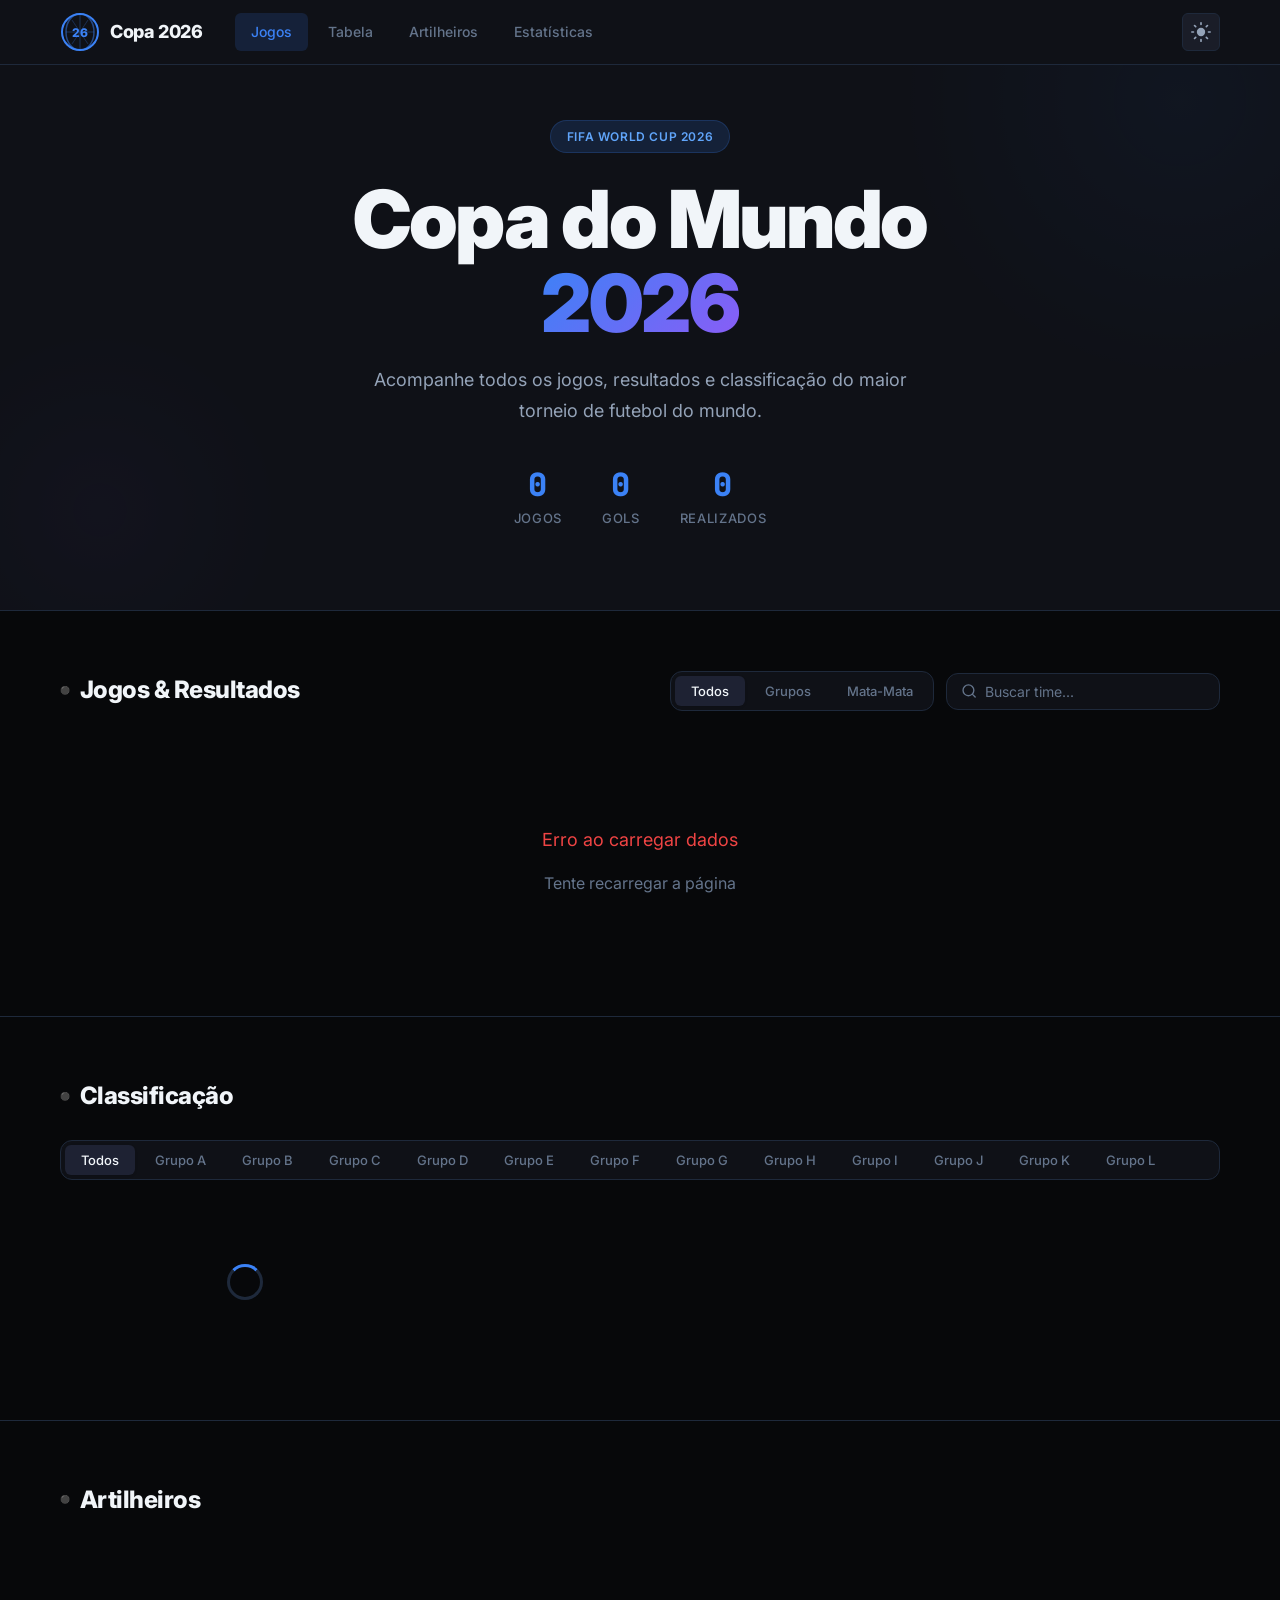
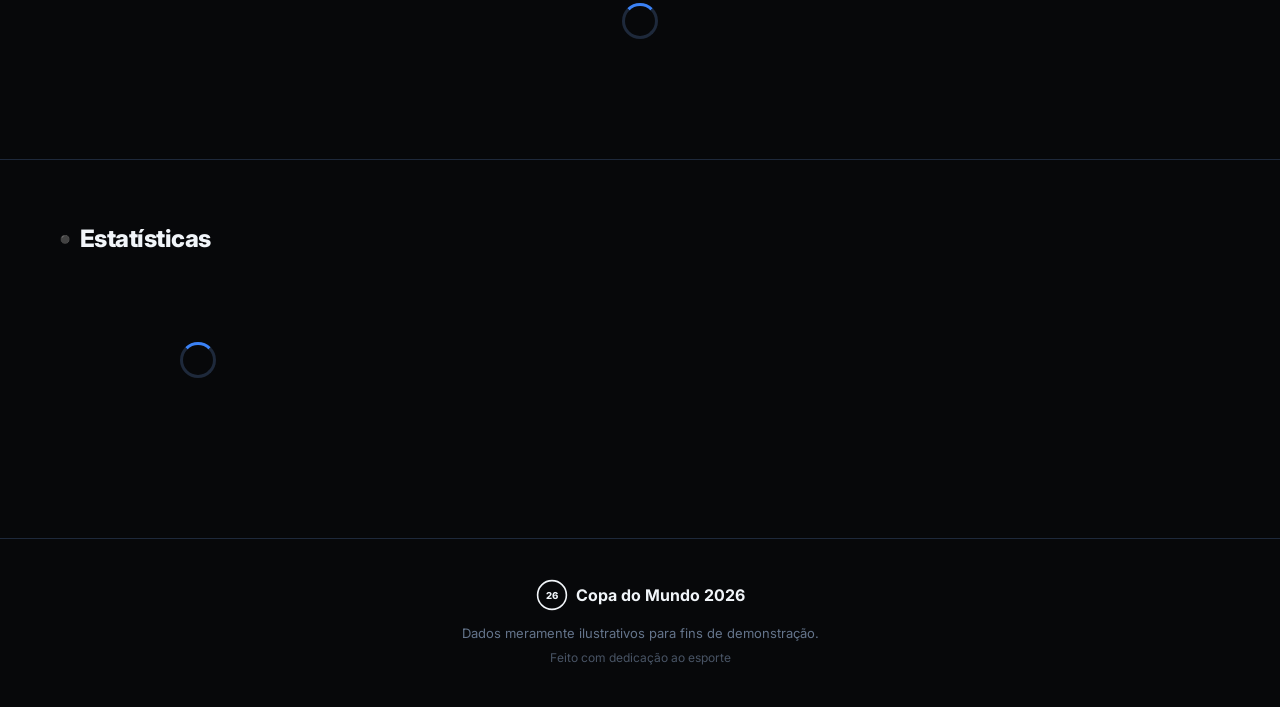
==== index.html @ 6693b068 "initial project" ====
<!DOCTYPE html>
<html lang="pt-BR" data-theme="dark">
<head>
  <meta charset="UTF-8">
  <meta name="viewport" content="width=device-width, initial-scale=1.0">
  <title>Copa do Mundo 2026</title>
  <link rel="preconnect" href="https://fonts.googleapis.com">
  <link rel="preconnect" href="https://fonts.gstatic.com" crossorigin>
  <link href="https://fonts.googleapis.com/css2?family=Inter:wght@400;500;600;700;800;900&family=JetBrains+Mono:wght@500;700&display=swap" rel="stylesheet">
  <link rel="stylesheet" href="style.css">
  <script src="ads.js"></script>
</head>
<body>
  <header class="header">
    <div class="header-bg"></div>
    <nav class="nav container">
      <div class="nav-brand">
        <svg class="nav-logo" viewBox="0 0 40 40" width="40" height="40">
          <circle cx="20" cy="20" r="18" fill="none" stroke="currentColor" stroke-width="2"/>
          <path d="M20 2C12 2 6 10 6 20s6 18 14 18 14-8 14-18S28 2 20 2z" fill="none" stroke="currentColor" stroke-width="1.5" opacity="0.5"/>
          <path d="M20 2v36M6 20h28M12 8c0 0 4 6 8 12M28 8c0 0-4 6-8 12M12 32c0 0 4-6 8-12M28 32c0 0-4-6-8-12" stroke="currentColor" stroke-width="1" opacity="0.3"/>
          <text x="20" y="25" text-anchor="middle" font-size="12" font-weight="800" fill="currentColor">26</text>
        </svg>
        <span class="nav-title">Copa 2026</span>
      </div>
      <div class="nav-links">
        <a href="#jogos" class="nav-link active">Jogos</a>
        <a href="#tabela" class="nav-link">Tabela</a>
        <a href="#artilheiros" class="nav-link">Artilheiros</a>
        <a href="#estatisticas" class="nav-link">Estatísticas</a>
      </div>
      <button class="theme-toggle" aria-label="Alternar tema">
        <svg class="sun-icon" viewBox="0 0 24 24" width="20" height="20">
          <circle cx="12" cy="12" r="5" fill="currentColor"/>
          <path d="M12 1v2M12 21v2M4.22 4.22l1.42 1.42M18.36 18.36l1.42 1.42M1 12h2M21 12h2M4.22 19.78l1.42-1.42M18.36 5.64l1.42-1.42" stroke="currentColor" stroke-width="2" stroke-linecap="round"/>
        </svg>
        <svg class="moon-icon" viewBox="0 0 24 24" width="20" height="20">
          <path d="M21 12.79A9 9 0 1111.21 3 7 7 0 0021 12.79z" fill="currentColor"/>
        </svg>
      </button>
      <button class="nav-mobile" aria-label="Menu">
        <span></span><span></span><span></span>
      </button>
    </nav>
  </header>

  <main>
    <section class="hero">
      <div class="hero-particles"></div>
      <div class="container hero-content">
        <div class="hero-badge">FIFA World Cup 2026</div>
        <h1 class="hero-title">
          <span class="hero-title-line hero-title-line--top">Copa do Mundo</span>
          <span class="hero-title-line hero-title-line--bottom">
            <span class="gradient-text">2026</span>
          </span>
        </h1>
        <p class="hero-subtitle">Acompanhe todos os jogos, resultados e classificação do maior torneio de futebol do mundo.</p>
        <div class="hero-stats">
          <div class="hero-stat">
            <span class="hero-stat-value" id="totalMatches">0</span>
            <span class="hero-stat-label">Jogos</span>
          </div>
          <div class="hero-stat">
            <span class="hero-stat-value" id="totalGoals">0</span>
            <span class="hero-stat-label">Gols</span>
          </div>
          <div class="hero-stat">
            <span class="hero-stat-value" id="playedMatches">0</span>
            <span class="hero-stat-label">Realizados</span>
          </div>
        </div>
      </div>
    </section>

    <div class="container ad-container" id="ad-banner-top"></div>

    <section id="jogos" class="matches-section">
      <div class="container">
        <div class="matches-header">
          <h2 class="section-title">
            <span class="section-title-icon">&#9899;</span>
            Jogos & Resultados
          </h2>
          <div class="matches-controls">
            <div class="filter-group">
              <button class="filter-btn active" data-filter="all">Todos</button>
              <button class="filter-btn" data-filter="grupo">Grupos</button>
              <button class="filter-btn" data-filter="mata-mata">Mata-Mata</button>
            </div>
            <div class="search-box">
              <svg viewBox="0 0 24 24" width="18" height="18">
                <circle cx="11" cy="11" r="8" fill="none" stroke="currentColor" stroke-width="2"/>
                <path d="M21 21l-4.35-4.35" stroke="currentColor" stroke-width="2" stroke-linecap="round"/>
              </svg>
              <input type="text" id="searchInput" placeholder="Buscar time..." aria-label="Buscar time">
            </div>
          </div>
        </div>

        <div id="matchesContainer" class="matches-list">
          <div class="loading-state">
            <div class="loader"></div>
            <p>Carregando jogos...</p>
          </div>
        </div>
      </div>
    </section>

    <div class="container ad-container ad-container--between" id="ad-banner-mid"></div>

    <section id="tabela" class="standings-section">
      <div class="container">
        <h2 class="section-title">
          <span class="section-title-icon">&#9899;</span>
          Classificação
        </h2>
        <div class="standings-controls">
          <div class="filter-group" id="groupFilter">
            <button class="filter-btn active" data-group="all">Todos</button>
          </div>
        </div>
        <div id="standingsContainer" class="standings-grid">
          <div class="loading-state">
            <div class="loader"></div>
          </div>
        </div>
      </div>
    </section>

    <section id="artilheiros" class="scorers-section">
      <div class="container">
        <h2 class="section-title">
          <span class="section-title-icon">&#9899;</span>
          Artilheiros
        </h2>
        <div id="scorersContainer" class="scorers-grid">
          <div class="loading-state">
            <div class="loader"></div>
          </div>
        </div>
      </div>
    </section>

    <section id="estatisticas" class="stats-section">
      <div class="container">
        <h2 class="section-title">
          <span class="section-title-icon">&#9899;</span>
          Estatísticas
        </h2>
        <div class="stats-grid" id="statsGrid">
          <div class="loading-state">
            <div class="loader"></div>
          </div>
        </div>
      </div>
    </section>
  </main>

    <div class="container ad-container ad-container--between" id="ad-banner-bottom"></div>

  <footer class="footer">
    <div class="container footer-content">
      <div class="footer-brand">
        <svg viewBox="0 0 40 40" width="32" height="32">
          <circle cx="20" cy="20" r="18" fill="none" stroke="currentColor" stroke-width="2"/>
          <text x="20" y="25" text-anchor="middle" font-size="12" font-weight="800" fill="currentColor">26</text>
        </svg>
        <span>Copa do Mundo 2026</span>
      </div>
      <p class="footer-text">Dados meramente ilustrativos para fins de demonstração.</p>
      <p class="footer-credit">Feito com dedicação ao esporte</p>
    </div>
  </footer>

  <script src="script.js"></script>
</body>
</html>
---- style.css ----
*,
*::before,
*::after {
  margin: 0;
  padding: 0;
  box-sizing: border-box;
}

:root {
  --font-sans: 'Inter', -apple-system, BlinkMacSystemFont, 'Segoe UI', sans-serif;
  --font-mono: 'JetBrains Mono', monospace;

  --radius-sm: 6px;
  --radius-md: 12px;
  --radius-lg: 20px;
  --radius-xl: 28px;

  --shadow-sm: 0 1px 3px rgba(0, 0, 0, 0.12);
  --shadow-md: 0 4px 16px rgba(0, 0, 0, 0.12);
  --shadow-lg: 0 12px 40px rgba(0, 0, 0, 0.15);
  --shadow-glow: 0 0 30px rgba(59, 130, 246, 0.15);

  --transition-fast: 150ms cubic-bezier(0.4, 0, 0.2, 1);
  --transition-base: 250ms cubic-bezier(0.4, 0, 0.2, 1);
  --transition-slow: 400ms cubic-bezier(0.4, 0, 0.2, 1);

  --container-max: 1200px;
}

[data-theme="dark"] {
  --bg-primary: #07080a;
  --bg-secondary: #0f1117;
  --bg-tertiary: #1a1d28;
  --bg-card: #141722;
  --bg-card-hover: #1c1f2e;
  --bg-elevated: #1e2233;

  --text-primary: #f1f5f9;
  --text-secondary: #94a3b8;
  --text-tertiary: #64748b;
  --text-inverse: #0f172a;

  --border-color: #1e293b;
  --border-light: #1a1f2e;

  --accent-primary: #3b82f6;
  --accent-secondary: #60a5fa;
  --accent-glow: rgba(59, 130, 246, 0.15);
  --accent-gradient: linear-gradient(135deg, #3b82f6, #8b5cf6);

  --green: #22c55e;
  --green-bg: rgba(34, 197, 94, 0.1);
  --yellow: #eab308;
  --yellow-bg: rgba(234, 179, 8, 0.1);
  --red: #ef4444;
  --red-bg: rgba(239, 68, 68, 0.1);
  --blue: #3b82f6;
  --blue-bg: rgba(59, 130, 246, 0.1);
  --orange: #f97316;
  --orange-bg: rgba(249, 115, 22, 0.1);
  --purple: #8b5cf6;
  --purple-bg: rgba(139, 92, 246, 0.1);
}

[data-theme="light"] {
  --bg-primary: #f8fafc;
  --bg-secondary: #f1f5f9;
  --bg-tertiary: #e2e8f0;
  --bg-card: #ffffff;
  --bg-card-hover: #f8fafc;
  --bg-elevated: #ffffff;

  --text-primary: #0f172a;
  --text-secondary: #475569;
  --text-tertiary: #94a3b8;
  --text-inverse: #f8fafc;

  --border-color: #e2e8f0;
  --border-light: #eef2f6;

  --accent-primary: #2563eb;
  --accent-secondary: #3b82f6;
  --accent-glow: rgba(37, 99, 235, 0.1);
  --accent-gradient: linear-gradient(135deg, #2563eb, #7c3aed);

  --green: #16a34a;
  --green-bg: rgba(22, 163, 74, 0.08);
  --yellow: #ca8a04;
  --yellow-bg: rgba(202, 138, 4, 0.08);
  --red: #dc2626;
  --red-bg: rgba(220, 38, 38, 0.08);
  --blue: #2563eb;
  --blue-bg: rgba(37, 99, 235, 0.08);
  --orange: #ea580c;
  --orange-bg: rgba(234, 88, 12, 0.08);
  --purple: #7c3aed;
  --purple-bg: rgba(124, 58, 237, 0.08);
}

html {
  scroll-behavior: smooth;
  scroll-padding-top: 80px;
}

body {
  font-family: var(--font-sans);
  background: var(--bg-primary);
  color: var(--text-primary);
  line-height: 1.6;
  -webkit-font-smoothing: antialiased;
  -moz-osx-font-smoothing: grayscale;
  transition: background var(--transition-base), color var(--transition-base);
}

.container {
  max-width: var(--container-max);
  margin: 0 auto;
  padding: 0 20px;
}

.section-title {
  font-size: 1.5rem;
  font-weight: 800;
  letter-spacing: -0.02em;
  display: flex;
  align-items: center;
  gap: 10px;
  margin-bottom: 24px;
}

.section-title-icon {
  font-size: 0.5rem;
  color: var(--accent-primary);
}

.loading-state {
  display: flex;
  flex-direction: column;
  align-items: center;
  justify-content: center;
  padding: 60px 20px;
  gap: 16px;
  color: var(--text-tertiary);
}

.loader {
  width: 36px;
  height: 36px;
  border: 3px solid var(--border-color);
  border-top-color: var(--accent-primary);
  border-radius: 50%;
  animation: spin 0.8s linear infinite;
}

@keyframes spin {
  to { transform: rotate(360deg); }
}

.header {
  position: fixed;
  top: 0;
  left: 0;
  right: 0;
  z-index: 100;
  background: var(--bg-secondary);
  border-bottom: 1px solid var(--border-color);
  backdrop-filter: blur(20px);
  -webkit-backdrop-filter: blur(20px);
}

.nav {
  display: flex;
  align-items: center;
  height: 64px;
  gap: 32px;
}

.nav-brand {
  display: flex;
  align-items: center;
  gap: 10px;
  font-weight: 800;
  font-size: 1.125rem;
  letter-spacing: -0.02em;
  flex-shrink: 0;
}

.nav-logo {
  color: var(--accent-primary);
}

.nav-links {
  display: flex;
  gap: 4px;
  flex: 1;
}

.nav-link {
  color: var(--text-tertiary);
  text-decoration: none;
  font-size: 0.875rem;
  font-weight: 500;
  padding: 8px 16px;
  border-radius: var(--radius-sm);
  transition: all var(--transition-fast);
}

.nav-link:hover {
  color: var(--text-primary);
  background: var(--bg-tertiary);
}

.nav-link.active {
  color: var(--accent-primary);
  background: var(--accent-glow);
}

.theme-toggle {
  background: var(--bg-tertiary);
  border: 1px solid var(--border-color);
  color: var(--text-secondary);
  width: 38px;
  height: 38px;
  border-radius: var(--radius-sm);
  display: flex;
  align-items: center;
  justify-content: center;
  cursor: pointer;
  transition: all var(--transition-fast);
  flex-shrink: 0;
}

.theme-toggle:hover {
  color: var(--text-primary);
  border-color: var(--text-tertiary);
}

[data-theme="dark"] .sun-icon { display: block; }
[data-theme="dark"] .moon-icon { display: none; }
[data-theme="light"] .sun-icon { display: none; }
[data-theme="light"] .moon-icon { display: block; }

.nav-mobile {
  display: none;
  flex-direction: column;
  gap: 5px;
  background: none;
  border: none;
  cursor: pointer;
  padding: 4px;
}

.nav-mobile span {
  display: block;
  width: 22px;
  height: 2px;
  background: var(--text-primary);
  border-radius: 2px;
  transition: all var(--transition-fast);
}

.hero {
  padding: 120px 0 80px;
  position: relative;
  overflow: hidden;
  background: var(--bg-secondary);
  border-bottom: 1px solid var(--border-color);
}

.hero-content {
  position: relative;
  z-index: 1;
  text-align: center;
}

.hero-badge {
  display: inline-flex;
  padding: 6px 16px;
  border-radius: 100px;
  font-size: 0.75rem;
  font-weight: 600;
  letter-spacing: 0.05em;
  text-transform: uppercase;
  color: var(--accent-secondary);
  background: var(--accent-glow);
  border: 1px solid rgba(59, 130, 246, 0.2);
  margin-bottom: 24px;
}

.hero-title {
  font-size: clamp(2.5rem, 8vw, 5rem);
  font-weight: 900;
  line-height: 1.05;
  letter-spacing: -0.03em;
  margin-bottom: 20px;
}

.hero-title-line {
  display: block;
}

.gradient-text {
  background: var(--accent-gradient);
  -webkit-background-clip: text;
  background-clip: text;
  color: transparent;
  display: inline-block;
}

.hero-subtitle {
  max-width: 560px;
  margin: 0 auto 40px;
  color: var(--text-secondary);
  font-size: 1.125rem;
  line-height: 1.7;
}

.hero-stats {
  display: flex;
  justify-content: center;
  gap: 40px;
  flex-wrap: wrap;
}

.hero-stat {
  text-align: center;
}

.hero-stat-value {
  display: block;
  font-size: 2rem;
  font-weight: 800;
  font-family: var(--font-mono);
  color: var(--accent-primary);
  line-height: 1.2;
}

.hero-stat-label {
  font-size: 0.8125rem;
  color: var(--text-tertiary);
  text-transform: uppercase;
  letter-spacing: 0.05em;
  font-weight: 500;
}

.hero-particles {
  position: absolute;
  inset: 0;
  overflow: hidden;
  opacity: 0.3;
}

.hero-particles::before {
  content: '';
  position: absolute;
  width: 600px;
  height: 600px;
  border-radius: 50%;
  background: radial-gradient(circle, var(--accent-glow) 0%, transparent 70%);
  top: -200px;
  right: -200px;
  animation: float-particle 20s ease-in-out infinite;
}

.hero-particles::after {
  content: '';
  position: absolute;
  width: 400px;
  height: 400px;
  border-radius: 50%;
  background: radial-gradient(circle, rgba(139, 92, 246, 0.1) 0%, transparent 70%);
  bottom: -100px;
  left: -100px;
  animation: float-particle 25s ease-in-out infinite reverse;
}

@keyframes float-particle {
  0%, 100% { transform: translate(0, 0) scale(1); }
  33% { transform: translate(30px, -30px) scale(1.05); }
  66% { transform: translate(-20px, 20px) scale(0.95); }
}

.matches-section {
  padding: 60px 0;
}

.matches-header {
  display: flex;
  flex-wrap: wrap;
  align-items: flex-start;
  justify-content: space-between;
  gap: 16px;
  margin-bottom: 32px;
}

.matches-controls {
  display: flex;
  gap: 12px;
  flex-wrap: wrap;
  align-items: center;
}

.filter-group {
  display: flex;
  gap: 4px;
  background: var(--bg-secondary);
  padding: 4px;
  border-radius: var(--radius-md);
  border: 1px solid var(--border-color);
  flex-wrap: wrap;
}

.filter-btn {
  padding: 7px 16px;
  border: none;
  border-radius: var(--radius-sm);
  background: transparent;
  color: var(--text-tertiary);
  font-size: 0.8125rem;
  font-weight: 500;
  cursor: pointer;
  transition: all var(--transition-fast);
  font-family: var(--font-sans);
  white-space: nowrap;
}

.filter-btn:hover {
  color: var(--text-secondary);
}

.filter-btn.active {
  background: var(--bg-elevated);
  color: var(--text-primary);
  box-shadow: var(--shadow-sm);
}

.search-box {
  display: flex;
  align-items: center;
  gap: 8px;
  background: var(--bg-secondary);
  border: 1px solid var(--border-color);
  border-radius: var(--radius-md);
  padding: 0 14px;
  color: var(--text-tertiary);
  min-width: 200px;
  transition: border-color var(--transition-fast);
}

.search-box:focus-within {
  border-color: var(--accent-primary);
}

.search-box input {
  background: none;
  border: none;
  padding: 9px 0;
  font-size: 0.875rem;
  color: var(--text-primary);
  font-family: var(--font-sans);
  width: 100%;
  outline: none;
}

.search-box input::placeholder {
  color: var(--text-tertiary);
}

.matches-list {
  display: flex;
  flex-direction: column;
  gap: 12px;
}

.match-day-group {
  margin-bottom: 8px;
}

.match-day-header {
  display: flex;
  align-items: center;
  gap: 12px;
  padding: 16px 0 12px;
  cursor: pointer;
  user-select: none;
}

.match-day-date {
  font-size: 1rem;
  font-weight: 700;
  color: var(--text-primary);
  letter-spacing: -0.01em;
}

.match-day-weekday {
  font-size: 0.8125rem;
  color: var(--text-tertiary);
  font-weight: 500;
}

.match-day-count {
  margin-left: auto;
  font-size: 0.75rem;
  color: var(--text-tertiary);
  background: var(--bg-tertiary);
  padding: 3px 10px;
  border-radius: 100px;
  font-weight: 500;
}

.match-cards {
  display: flex;
  flex-direction: column;
  gap: 8px;
}

.match-card {
  display: grid;
  grid-template-columns: 1fr auto 1fr;
  align-items: center;
  gap: 12px;
  padding: 16px 20px;
  background: var(--bg-card);
  border: 1px solid var(--border-color);
  border-radius: var(--radius-md);
  transition: all var(--transition-base);
  cursor: pointer;
  animation: fadeSlideUp 0.4s ease both;
}

.match-card:hover {
  background: var(--bg-card-hover);
  border-color: var(--border-light);
  transform: translateY(-1px);
  box-shadow: var(--shadow-md);
}

.match-card--live {
  border-color: var(--green);
  box-shadow: 0 0 0 1px var(--green), var(--shadow-glow);
}

.match-card--past {
  opacity: 0.85;
}

.match-card--past:hover {
  opacity: 1;
}

@keyframes fadeSlideUp {
  from {
    opacity: 0;
    transform: translateY(12px);
  }
  to {
    opacity: 1;
    transform: translateY(0);
  }
}

.match-team {
  display: flex;
  align-items: center;
  gap: 12px;
}

.match-team--home {
  justify-content: flex-end;
  text-align: right;
}

.match-team--away {
  justify-content: flex-start;
  text-align: left;
}

.match-team-flag {
  width: 32px;
  height: 24px;
  border-radius: 4px;
  object-fit: cover;
  flex-shrink: 0;
}

.match-team-name {
  font-size: 0.9375rem;
  font-weight: 600;
  color: var(--text-primary);
  line-height: 1.3;
}

.match-center {
  text-align: center;
  min-width: 80px;
}

.match-score {
  font-family: var(--font-mono);
  font-size: 1.5rem;
  font-weight: 700;
  line-height: 1.2;
  color: var(--text-primary);
  letter-spacing: 0.02em;
}

.match-score--live {
  color: var(--green);
}

.match-score--tbd {
  color: var(--text-tertiary);
  font-size: 0.875rem;
  font-weight: 500;
}

.match-time {
  font-size: 0.75rem;
  color: var(--text-tertiary);
  margin-top: 4px;
}

.match-time--live {
  color: var(--green);
  font-weight: 600;
  display: flex;
  align-items: center;
  justify-content: center;
  gap: 4px;
}

.match-time--live::before {
  content: '';
  width: 6px;
  height: 6px;
  border-radius: 50%;
  background: var(--green);
  animation: pulse-dot 1.5s ease-in-out infinite;
}

@keyframes pulse-dot {
  0%, 100% { opacity: 1; transform: scale(1); }
  50% { opacity: 0.5; transform: scale(1.3); }
}

.match-phase {
  font-size: 0.625rem;
  font-weight: 600;
  text-transform: uppercase;
  letter-spacing: 0.08em;
  color: var(--accent-primary);
  background: var(--accent-glow);
  padding: 2px 8px;
  border-radius: 100px;
  display: inline-block;
  margin-bottom: 4px;
}

.match-venue {
  font-size: 0.7rem;
  color: var(--text-tertiary);
  margin-top: 2px;
  max-width: 160px;
  margin-left: auto;
  margin-right: auto;
  overflow: hidden;
  text-overflow: ellipsis;
  white-space: nowrap;
}

.match-watch-btn {
  font-size: 0.65rem;
  font-weight: 600;
  color: var(--accent-primary);
  background: var(--accent-glow);
  padding: 2px 10px;
  border-radius: 100px;
  display: inline-block;
  margin-top: 4px;
  letter-spacing: 0.03em;
}

.match-card:hover .match-watch-btn {
  background: var(--accent-primary);
  color: #fff;
}

.standings-section,
.scorers-section,
.stats-section {
  padding: 60px 0;
  border-top: 1px solid var(--border-color);
}

.standings-controls {
  margin-bottom: 24px;
}

.scorers-grid {
  display: flex;
  justify-content: center;
}

.scorers-podium {
  display: flex;
  gap: 20px;
  align-items: flex-end;
  justify-content: center;
  flex-wrap: wrap;
  width: 100%;
}

.scorer-card {
  background: var(--bg-card);
  border: 1px solid var(--border-color);
  border-radius: var(--radius-lg);
  padding: 28px 24px 24px;
  text-align: center;
  min-width: 200px;
  flex: 1;
  max-width: 260px;
  position: relative;
  transition: all var(--transition-base);
}

.scorer-card:hover {
  border-color: var(--border-light);
  box-shadow: var(--shadow-md);
  transform: translateY(-2px);
}

.scorer-card--gold {
  background: linear-gradient(180deg, rgba(234, 179, 8, 0.08), var(--bg-card));
  border-color: rgba(234, 179, 8, 0.3);
  transform: scale(1.05);
  min-width: 220px;
}

.scorer-card--gold:hover {
  border-color: rgba(234, 179, 8, 0.5);
  box-shadow: 0 0 30px rgba(234, 179, 8, 0.1);
  transform: scale(1.05) translateY(-2px);
}

.scorer-medal {
  font-size: 2rem;
  margin-bottom: 4px;
}

.scorer-position {
  font-size: 0.75rem;
  font-weight: 700;
  color: var(--text-tertiary);
  text-transform: uppercase;
  letter-spacing: 0.08em;
  margin-bottom: 12px;
}

.scorer-name {
  font-size: 1.125rem;
  font-weight: 700;
  color: var(--text-primary);
  margin-bottom: 6px;
  line-height: 1.3;
}

.scorer-team {
  display: flex;
  align-items: center;
  justify-content: center;
  gap: 6px;
  font-size: 0.8125rem;
  color: var(--text-secondary);
  margin-bottom: 16px;
}

.scorer-team .team-flag {
  font-size: 1rem;
}

.scorer-goals {
  display: flex;
  align-items: baseline;
  justify-content: center;
  gap: 4px;
}

.scorer-goals-count {
  font-family: var(--font-mono);
  font-size: 2.5rem;
  font-weight: 800;
  color: var(--accent-primary);
  line-height: 1;
}

.scorer-card--gold .scorer-goals-count {
  background: var(--accent-gradient);
  -webkit-background-clip: text;
  background-clip: text;
  color: transparent;
}

.scorer-goals-label {
  font-size: 0.8125rem;
  color: var(--text-tertiary);
  font-weight: 500;
}

.standings-grid {
  display: grid;
  gap: 24px;
  grid-template-columns: repeat(auto-fill, minmax(320px, 1fr));
}

.standings-card {
  background: var(--bg-card);
  border: 1px solid var(--border-color);
  border-radius: var(--radius-lg);
  overflow: hidden;
  transition: all var(--transition-base);
}

.standings-card:hover {
  border-color: var(--border-light);
  box-shadow: var(--shadow-md);
}

.standings-card-header {
  padding: 16px 20px;
  background: var(--bg-secondary);
  border-bottom: 1px solid var(--border-color);
  font-weight: 700;
  font-size: 0.9375rem;
  letter-spacing: -0.01em;
  display: flex;
  align-items: center;
  gap: 8px;
}

.standings-table {
  width: 100%;
  border-collapse: collapse;
  font-size: 0.8125rem;
}

.standings-table th {
  padding: 10px 12px;
  text-align: left;
  font-weight: 600;
  color: var(--text-tertiary);
  font-size: 0.6875rem;
  text-transform: uppercase;
  letter-spacing: 0.06em;
  border-bottom: 1px solid var(--border-color);
  background: var(--bg-tertiary);
}

.standings-table th:not(:first-child) {
  text-align: center;
}

.standings-table th:last-child {
  text-align: center;
}

.standings-table td {
  padding: 10px 12px;
  border-bottom: 1px solid var(--border-light);
  vertical-align: middle;
}

.standings-table tr:last-child td {
  border-bottom: none;
}

.standings-table td:not(:first-child) {
  text-align: center;
}

.standings-table td:last-child {
  text-align: center;
}

.standings-table .team-cell {
  display: flex;
  align-items: center;
  gap: 10px;
  font-weight: 600;
}

.standings-table .team-flag {
  width: 20px;
  height: 15px;
  border-radius: 2px;
  object-fit: cover;
}

.standings-pos {
  width: 24px;
  height: 24px;
  display: flex;
  align-items: center;
  justify-content: center;
  border-radius: var(--radius-sm);
  font-size: 0.75rem;
  font-weight: 700;
  flex-shrink: 0;
}

.standings-pos--1 {
  background: var(--green-bg);
  color: var(--green);
}

.standings-pos--2 {
  background: var(--blue-bg);
  color: var(--blue);
}

.standings-pos--3 {
  background: var(--orange-bg);
  color: var(--orange);
}

.standings-pos--4 {
  background: var(--red-bg);
  color: var(--red);
}

.standings-points {
  font-weight: 700;
  font-family: var(--font-mono);
  color: var(--accent-primary);
}

.stats-grid {
  display: grid;
  gap: 20px;
  grid-template-columns: repeat(auto-fill, minmax(260px, 1fr));
}

.stat-card {
  background: var(--bg-card);
  border: 1px solid var(--border-color);
  border-radius: var(--radius-lg);
  padding: 24px;
  transition: all var(--transition-base);
}

.stat-card:hover {
  border-color: var(--border-light);
  box-shadow: var(--shadow-md);
  transform: translateY(-2px);
}

.stat-card-icon {
  font-size: 1.5rem;
  margin-bottom: 12px;
  display: block;
}

.stat-card-title {
  font-size: 0.8125rem;
  color: var(--text-tertiary);
  font-weight: 500;
  margin-bottom: 8px;
  text-transform: uppercase;
  letter-spacing: 0.05em;
}

.stat-card-value {
  font-size: 1.75rem;
  font-weight: 800;
  font-family: var(--font-mono);
  color: var(--text-primary);
  margin-bottom: 4px;
}

.stat-card-desc {
  font-size: 0.8125rem;
  color: var(--text-secondary);
}

.stat-card-list {
  list-style: none;
  margin-top: 12px;
}

.stat-card-list li {
  display: flex;
  align-items: center;
  justify-content: space-between;
  padding: 6px 0;
  font-size: 0.875rem;
  border-bottom: 1px solid var(--border-light);
}

.stat-card-list li:last-child {
  border-bottom: none;
}

.stat-card-list .team-info {
  display: flex;
  align-items: center;
  gap: 8px;
}

.stat-card-list .team-flag {
  width: 18px;
  height: 13px;
  border-radius: 2px;
  object-fit: cover;
}

.stat-card-list .stat-num {
  font-weight: 700;
  font-family: var(--font-mono);
  color: var(--accent-primary);
}

.footer {
  border-top: 1px solid var(--border-color);
  padding: 40px 0;
  margin-top: 40px;
}

.footer-content {
  text-align: center;
}

.footer-brand {
  display: flex;
  align-items: center;
  justify-content: center;
  gap: 8px;
  font-weight: 700;
  font-size: 1rem;
  margin-bottom: 12px;
  color: var(--text-primary);
}

.footer-text {
  color: var(--text-tertiary);
  font-size: 0.8125rem;
  margin-bottom: 4px;
}

.footer-credit {
  color: var(--text-tertiary);
  font-size: 0.75rem;
  opacity: 0.7;
}

@media (max-width: 768px) {
  .nav-links {
    display: none;
    position: absolute;
    top: 64px;
    left: 0;
    right: 0;
    background: var(--bg-secondary);
    border-bottom: 1px solid var(--border-color);
    flex-direction: column;
    padding: 8px 20px 16px;
    gap: 2px;
  }

  .nav-links.open {
    display: flex;
  }

  .nav-mobile {
    display: flex;
  }

  .hero {
    padding: 100px 0 60px;
  }

  .hero-stats {
    gap: 24px;
  }

  .hero-stat-value {
    font-size: 1.5rem;
  }

  .matches-controls {
    width: 100%;
  }

  .search-box {
    min-width: 100%;
  }

  .match-card {
    grid-template-columns: 1fr auto 1fr;
    gap: 8px;
    padding: 12px 14px;
  }

  .match-team-flag {
    width: 24px;
    height: 18px;
  }

  .match-team-name {
    font-size: 0.8125rem;
  }

  .match-score {
    font-size: 1.25rem;
  }

  .match-center {
    min-width: 60px;
  }

  .standings-grid {
    grid-template-columns: 1fr;
  }

  .stats-grid {
    grid-template-columns: 1fr;
  }

  .filter-group {
    width: 100%;
  }

  .filter-btn {
    flex: 1;
    text-align: center;
  }
}

@media (min-width: 769px) and (max-width: 1024px) {
  .standings-grid {
    grid-template-columns: repeat(2, 1fr);
  }

  .stats-grid {
    grid-template-columns: repeat(2, 1fr);
  }
}

.ad-container {
  width: 100%;
  display: none;
  justify-content: center;
  align-items: center;
  overflow: hidden;
}

.ad-container--visible {
  display: flex;
  min-height: 90px;
  margin: 24px 0;
}

.ad-container--between.ad-container--visible {
  margin: 40px 0;
  padding: 16px 0;
  border-top: 1px solid var(--border-light);
  border-bottom: 1px solid var(--border-light);
}

@media (max-width: 768px) {
  .ad-container--visible {
    min-height: 60px;
    margin: 16px 0;
  }
  .ad-container--between.ad-container--visible {
    margin: 24px 0;
  }
}
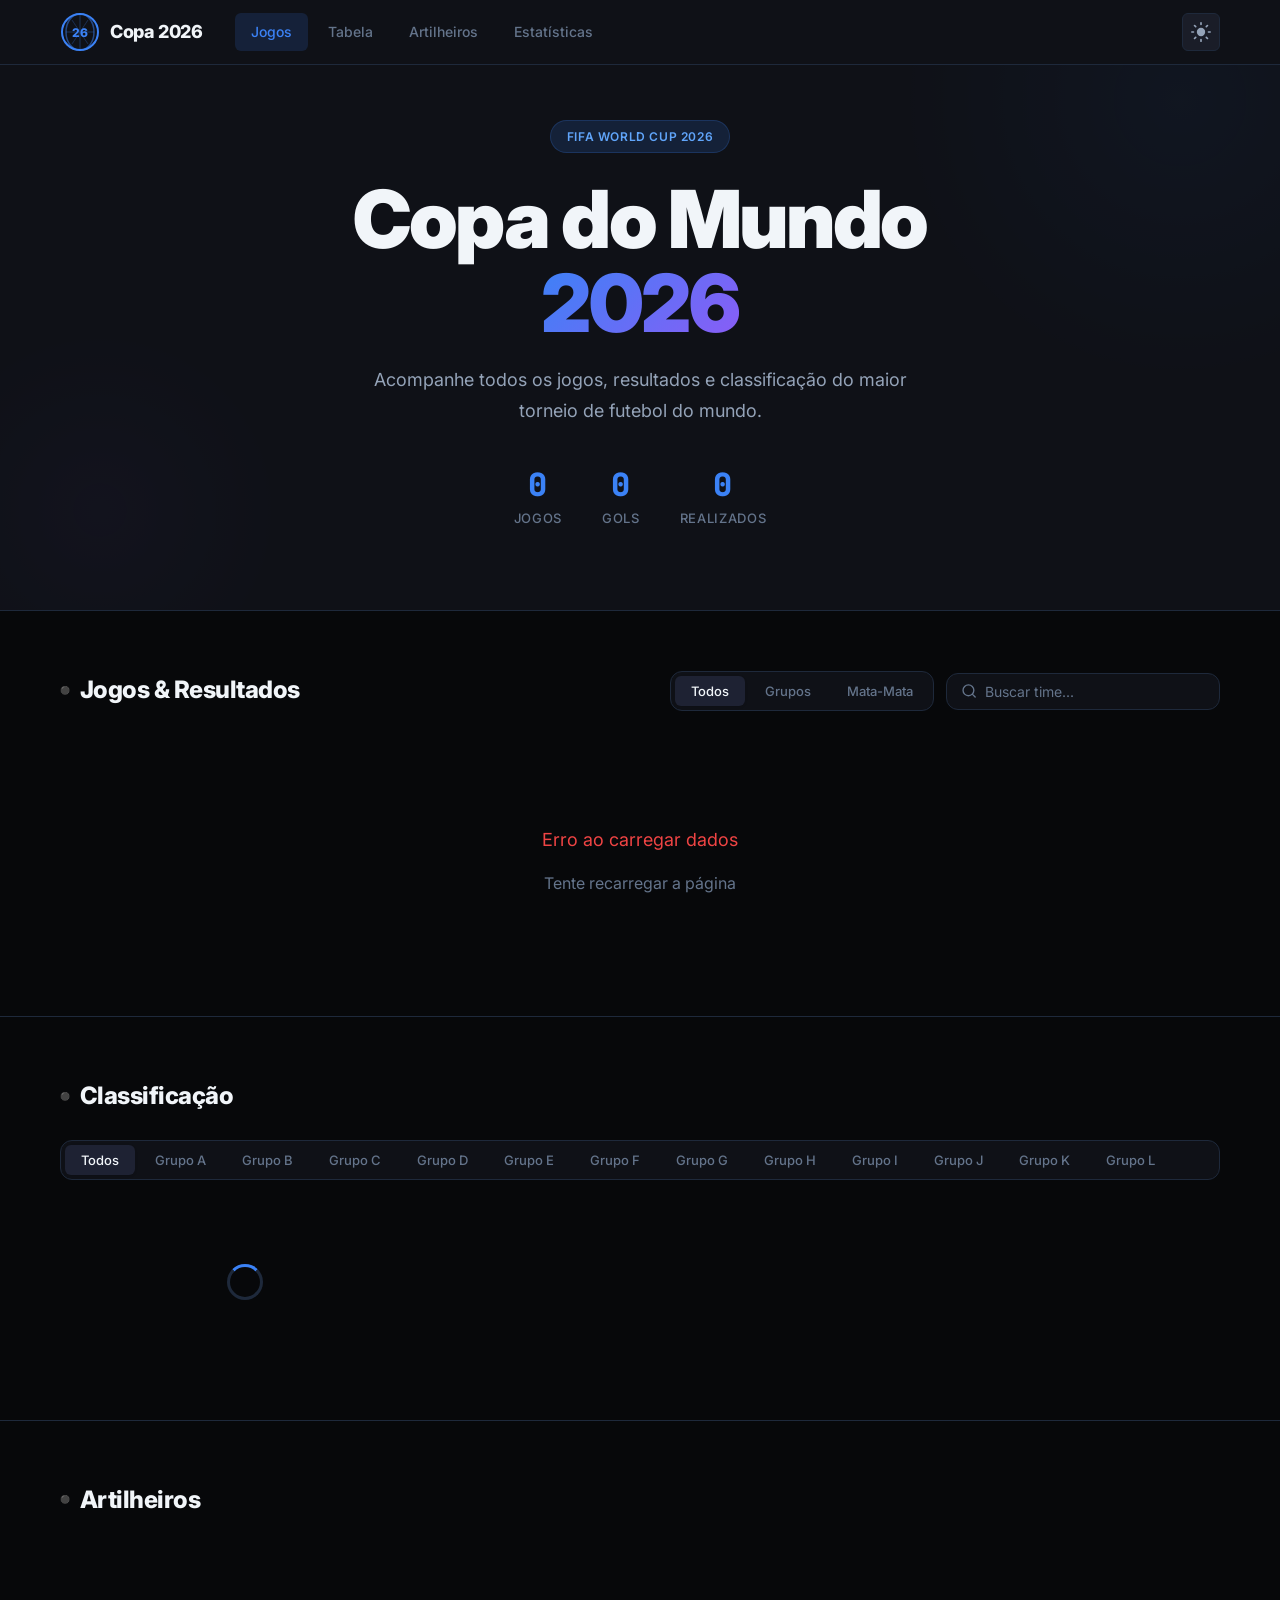
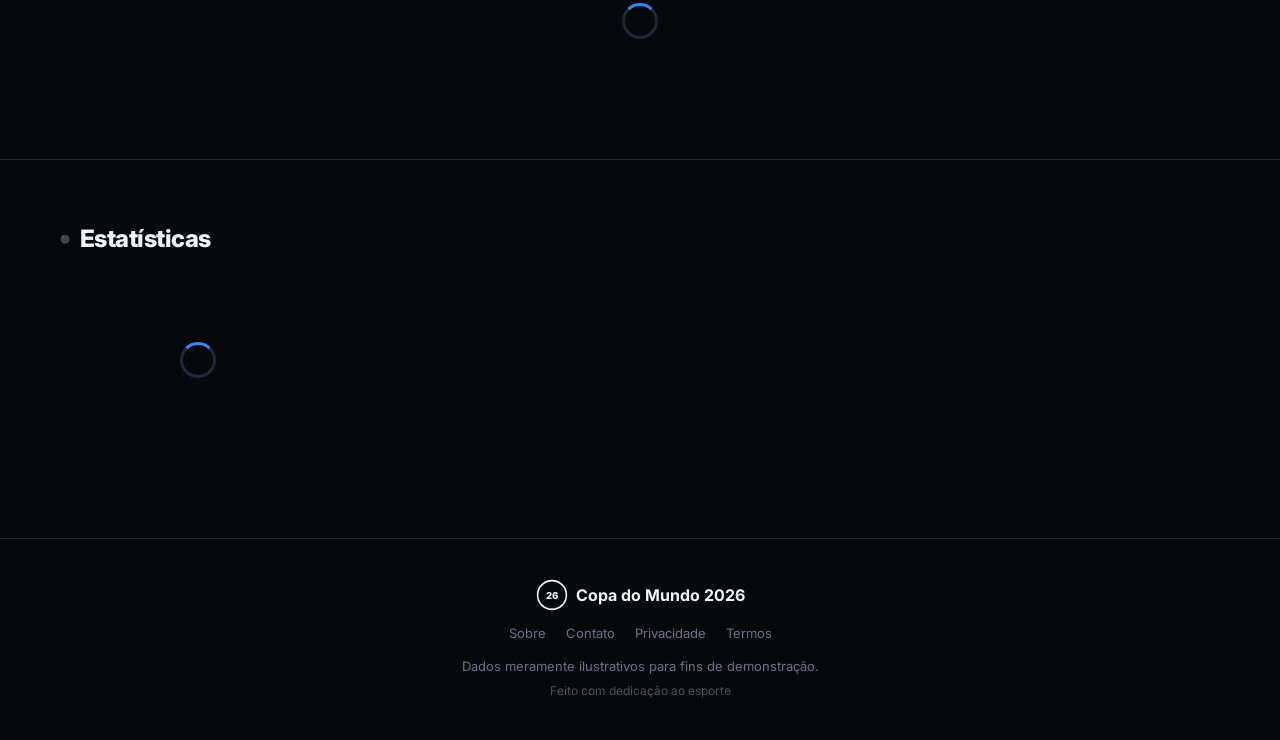
==== commit f18d5f05: "ajustes de SEO" ====
--- a/index.html
+++ b/index.html
@@ -2,20 +2,48 @@
 <html lang="pt-BR" data-theme="dark">
 <head>
   <meta charset="UTF-8">
+  <title>Copa do Mundo 2026 — Jogos, Resultados e Classificação</title>
+  <meta name="description" content="Acompanhe todos os jogos, resultados e classificação da Copa do Mundo FIFA 2026. Jogos em tempo real, tabela de grupos e estatísticas.">
+  <meta name="keywords" content="copa do mundo 2026, fifa, futebol, jogos, resultados, classificação, grupos, artilheiros">
+  <meta name="robots" content="index, follow">
   <meta name="viewport" content="width=device-width, initial-scale=1.0">
-  <title>Copa do Mundo 2026</title>
+  <meta name="theme-color" content="#3b82f6">
+  <meta name="author" content="Copa 2026">
+  <link rel="canonical" href="https://cleitoncotrin.github.io/copa-2026/index.html">
+
+  <meta property="og:title" content="Copa do Mundo 2026 — Jogos, Resultados e Classificação">
+  <meta property="og:description" content="Acompanhe todos os jogos, resultados e classificação da Copa do Mundo FIFA 2026.">
+  <meta property="og:url" content="https://cleitoncotrin.github.io/copa-2026/index.html">
+  <meta property="og:type" content="website">
+  <meta property="og:site_name" content="Copa do Mundo 2026">
+  <meta property="og:image" content="https://cleitoncotrin.github.io/copa-2026/favicon.svg">
+  <meta property="og:locale" content="pt_BR">
+
+  <meta name="twitter:card" content="summary_large_image">
+  <meta name="twitter:title" content="Copa do Mundo 2026 — Jogos, Resultados e Classificação">
+  <meta name="twitter:description" content="Acompanhe todos os jogos, resultados e classificação da Copa do Mundo FIFA 2026.">
+  <meta name="twitter:image" content="https://cleitoncotrin.github.io/copa-2026/favicon.svg">
+
   <link rel="preconnect" href="https://fonts.googleapis.com">
   <link rel="preconnect" href="https://fonts.gstatic.com" crossorigin>
+  <link rel="preconnect" href="https://raw.githubusercontent.com">
+  <link rel="preconnect" href="https://pagead2.googlesyndication.com">
+  <link rel="dns-prefetch" href="https://raw.githubusercontent.com">
   <link href="https://fonts.googleapis.com/css2?family=Inter:wght@400;500;600;700;800;900&family=JetBrains+Mono:wght@500;700&display=swap" rel="stylesheet">
   <link rel="stylesheet" href="style.css">
-  <script src="ads.js"></script>
+  <link rel="icon" type="image/svg+xml" href="favicon.svg">
+  <link rel="apple-touch-icon" href="favicon.svg">
+  <link rel="manifest" href="manifest.json">
+
+  <script type="application/ld+json">{"@context":"https://schema.org","@type":"WebSite","name":"Copa do Mundo 2026","url":"https://cleitoncotrin.github.io/copa-2026/","description":"Acompanhe todos os jogos, resultados e classificação da Copa do Mundo FIFA 2026.","inLanguage":"pt-BR","potentialAction":{"@type":"SearchAction","target":"https://cleitoncotrin.github.io/copa-2026/?search={search_term_string}","query-input":"required name=search_term_string"}}</script>
+  <script type="application/ld+json">{"@context":"https://schema.org","@type":"Organization","name":"Copa do Mundo 2026","url":"https://cleitoncotrin.github.io/copa-2026/"}</script>
 </head>
 <body>
-  <header class="header">
-    <div class="header-bg"></div>
-    <nav class="nav container">
+  <header class="header" role="banner">
+    <div class="header-bg" aria-hidden="true"></div>
+    <nav class="nav container" aria-label="Navegação principal">
       <div class="nav-brand">
-        <svg class="nav-logo" viewBox="0 0 40 40" width="40" height="40">
+        <svg class="nav-logo" viewBox="0 0 40 40" width="40" height="40" aria-hidden="true">
           <circle cx="20" cy="20" r="18" fill="none" stroke="currentColor" stroke-width="2"/>
           <path d="M20 2C12 2 6 10 6 20s6 18 14 18 14-8 14-18S28 2 20 2z" fill="none" stroke="currentColor" stroke-width="1.5" opacity="0.5"/>
           <path d="M20 2v36M6 20h28M12 8c0 0 4 6 8 12M28 8c0 0-4 6-8 12M12 32c0 0 4-6 8-12M28 32c0 0-4-6-8-12" stroke="currentColor" stroke-width="1" opacity="0.3"/>
@@ -29,24 +57,24 @@
         <a href="#artilheiros" class="nav-link">Artilheiros</a>
         <a href="#estatisticas" class="nav-link">Estatísticas</a>
       </div>
-      <button class="theme-toggle" aria-label="Alternar tema">
-        <svg class="sun-icon" viewBox="0 0 24 24" width="20" height="20">
+      <button class="theme-toggle" aria-label="Alternar tema claro/escuro">
+        <svg class="sun-icon" viewBox="0 0 24 24" width="20" height="20" aria-hidden="true">
           <circle cx="12" cy="12" r="5" fill="currentColor"/>
           <path d="M12 1v2M12 21v2M4.22 4.22l1.42 1.42M18.36 18.36l1.42 1.42M1 12h2M21 12h2M4.22 19.78l1.42-1.42M18.36 5.64l1.42-1.42" stroke="currentColor" stroke-width="2" stroke-linecap="round"/>
         </svg>
-        <svg class="moon-icon" viewBox="0 0 24 24" width="20" height="20">
+        <svg class="moon-icon" viewBox="0 0 24 24" width="20" height="20" aria-hidden="true">
           <path d="M21 12.79A9 9 0 1111.21 3 7 7 0 0021 12.79z" fill="currentColor"/>
         </svg>
       </button>
-      <button class="nav-mobile" aria-label="Menu">
+      <button class="nav-mobile" aria-label="Abrir menu de navegação">
         <span></span><span></span><span></span>
       </button>
     </nav>
   </header>
 
-  <main>
-    <section class="hero">
-      <div class="hero-particles"></div>
+  <main role="main">
+    <section class="hero" aria-label="Destaque da Copa do Mundo 2026">
+      <div class="hero-particles" aria-hidden="true"></div>
       <div class="container hero-content">
         <div class="hero-badge">FIFA World Cup 2026</div>
         <h1 class="hero-title">
@@ -73,23 +101,23 @@
       </div>
     </section>
 
-    <div class="container ad-container" id="ad-banner-top"></div>
-
-    <section id="jogos" class="matches-section">
+    <div class="container ad-container" id="ad-banner-top" role="complementary" aria-label="Anúncio"></div>
+
+    <section id="jogos" class="matches-section" aria-label="Jogos e resultados">
       <div class="container">
         <div class="matches-header">
           <h2 class="section-title">
-            <span class="section-title-icon">&#9899;</span>
+            <span class="section-title-icon" aria-hidden="true">&#9899;</span>
             Jogos & Resultados
           </h2>
           <div class="matches-controls">
-            <div class="filter-group">
+            <div class="filter-group" role="group" aria-label="Filtrar por fase">
               <button class="filter-btn active" data-filter="all">Todos</button>
               <button class="filter-btn" data-filter="grupo">Grupos</button>
               <button class="filter-btn" data-filter="mata-mata">Mata-Mata</button>
             </div>
             <div class="search-box">
-              <svg viewBox="0 0 24 24" width="18" height="18">
+              <svg viewBox="0 0 24 24" width="18" height="18" aria-hidden="true">
                 <circle cx="11" cy="11" r="8" fill="none" stroke="currentColor" stroke-width="2"/>
                 <path d="M21 21l-4.35-4.35" stroke="currentColor" stroke-width="2" stroke-linecap="round"/>
               </svg>
@@ -100,79 +128,86 @@
 
         <div id="matchesContainer" class="matches-list">
           <div class="loading-state">
-            <div class="loader"></div>
+            <div class="loader" aria-hidden="true"></div>
             <p>Carregando jogos...</p>
           </div>
         </div>
       </div>
     </section>
 
-    <div class="container ad-container ad-container--between" id="ad-banner-mid"></div>
-
-    <section id="tabela" class="standings-section">
+    <div class="container ad-container ad-container--between" id="ad-banner-mid" role="complementary" aria-label="Anúncio"></div>
+
+    <section id="tabela" class="standings-section" aria-label="Classificação dos grupos">
       <div class="container">
         <h2 class="section-title">
-          <span class="section-title-icon">&#9899;</span>
+          <span class="section-title-icon" aria-hidden="true">&#9899;</span>
           Classificação
         </h2>
         <div class="standings-controls">
-          <div class="filter-group" id="groupFilter">
+          <div class="filter-group" id="groupFilter" role="group" aria-label="Selecionar grupo">
             <button class="filter-btn active" data-group="all">Todos</button>
           </div>
         </div>
         <div id="standingsContainer" class="standings-grid">
           <div class="loading-state">
-            <div class="loader"></div>
-          </div>
-        </div>
-      </div>
-    </section>
-
-    <section id="artilheiros" class="scorers-section">
+            <div class="loader" aria-hidden="true"></div>
+          </div>
+        </div>
+      </div>
+    </section>
+
+    <section id="artilheiros" class="scorers-section" aria-label="Artilheiros">
       <div class="container">
         <h2 class="section-title">
-          <span class="section-title-icon">&#9899;</span>
+          <span class="section-title-icon" aria-hidden="true">&#9899;</span>
           Artilheiros
         </h2>
         <div id="scorersContainer" class="scorers-grid">
           <div class="loading-state">
-            <div class="loader"></div>
-          </div>
-        </div>
-      </div>
-    </section>
-
-    <section id="estatisticas" class="stats-section">
+            <div class="loader" aria-hidden="true"></div>
+          </div>
+        </div>
+      </div>
+    </section>
+
+    <section id="estatisticas" class="stats-section" aria-label="Estatísticas da competição">
       <div class="container">
         <h2 class="section-title">
-          <span class="section-title-icon">&#9899;</span>
+          <span class="section-title-icon" aria-hidden="true">&#9899;</span>
           Estatísticas
         </h2>
         <div class="stats-grid" id="statsGrid">
           <div class="loading-state">
-            <div class="loader"></div>
+            <div class="loader" aria-hidden="true"></div>
           </div>
         </div>
       </div>
     </section>
   </main>
 
-    <div class="container ad-container ad-container--between" id="ad-banner-bottom"></div>
-
-  <footer class="footer">
+  <div class="container ad-container ad-container--between" id="ad-banner-bottom" role="complementary" aria-label="Anúncio"></div>
+
+  <footer class="footer" role="contentinfo">
     <div class="container footer-content">
       <div class="footer-brand">
-        <svg viewBox="0 0 40 40" width="32" height="32">
+        <svg viewBox="0 0 40 40" width="32" height="32" aria-hidden="true">
           <circle cx="20" cy="20" r="18" fill="none" stroke="currentColor" stroke-width="2"/>
           <text x="20" y="25" text-anchor="middle" font-size="12" font-weight="800" fill="currentColor">26</text>
         </svg>
         <span>Copa do Mundo 2026</span>
+      </div>
+      <div class="footer-links">
+        <a href="sobre.html">Sobre</a>
+        <a href="contato.html">Contato</a>
+        <a href="privacidade.html">Privacidade</a>
+        <a href="termos.html">Termos</a>
       </div>
       <p class="footer-text">Dados meramente ilustrativos para fins de demonstração.</p>
       <p class="footer-credit">Feito com dedicação ao esporte</p>
     </div>
   </footer>
 
-  <script src="script.js"></script>
+  <script defer src="ads.js"></script>
+  <script defer src="script.js"></script>
 </body>
 </html>
--- a/style.css
+++ b/style.css
@@ -1039,6 +1039,25 @@
   color: var(--text-primary);
 }
 
+.footer-links {
+  display: flex;
+  justify-content: center;
+  gap: 20px;
+  flex-wrap: wrap;
+  margin-bottom: 12px;
+}
+
+.footer-links a {
+  color: var(--text-tertiary);
+  text-decoration: none;
+  font-size: 0.8125rem;
+  transition: color var(--transition-fast);
+}
+
+.footer-links a:hover {
+  color: var(--accent-primary);
+}
+
 .footer-text {
   color: var(--text-tertiary);
   font-size: 0.8125rem;
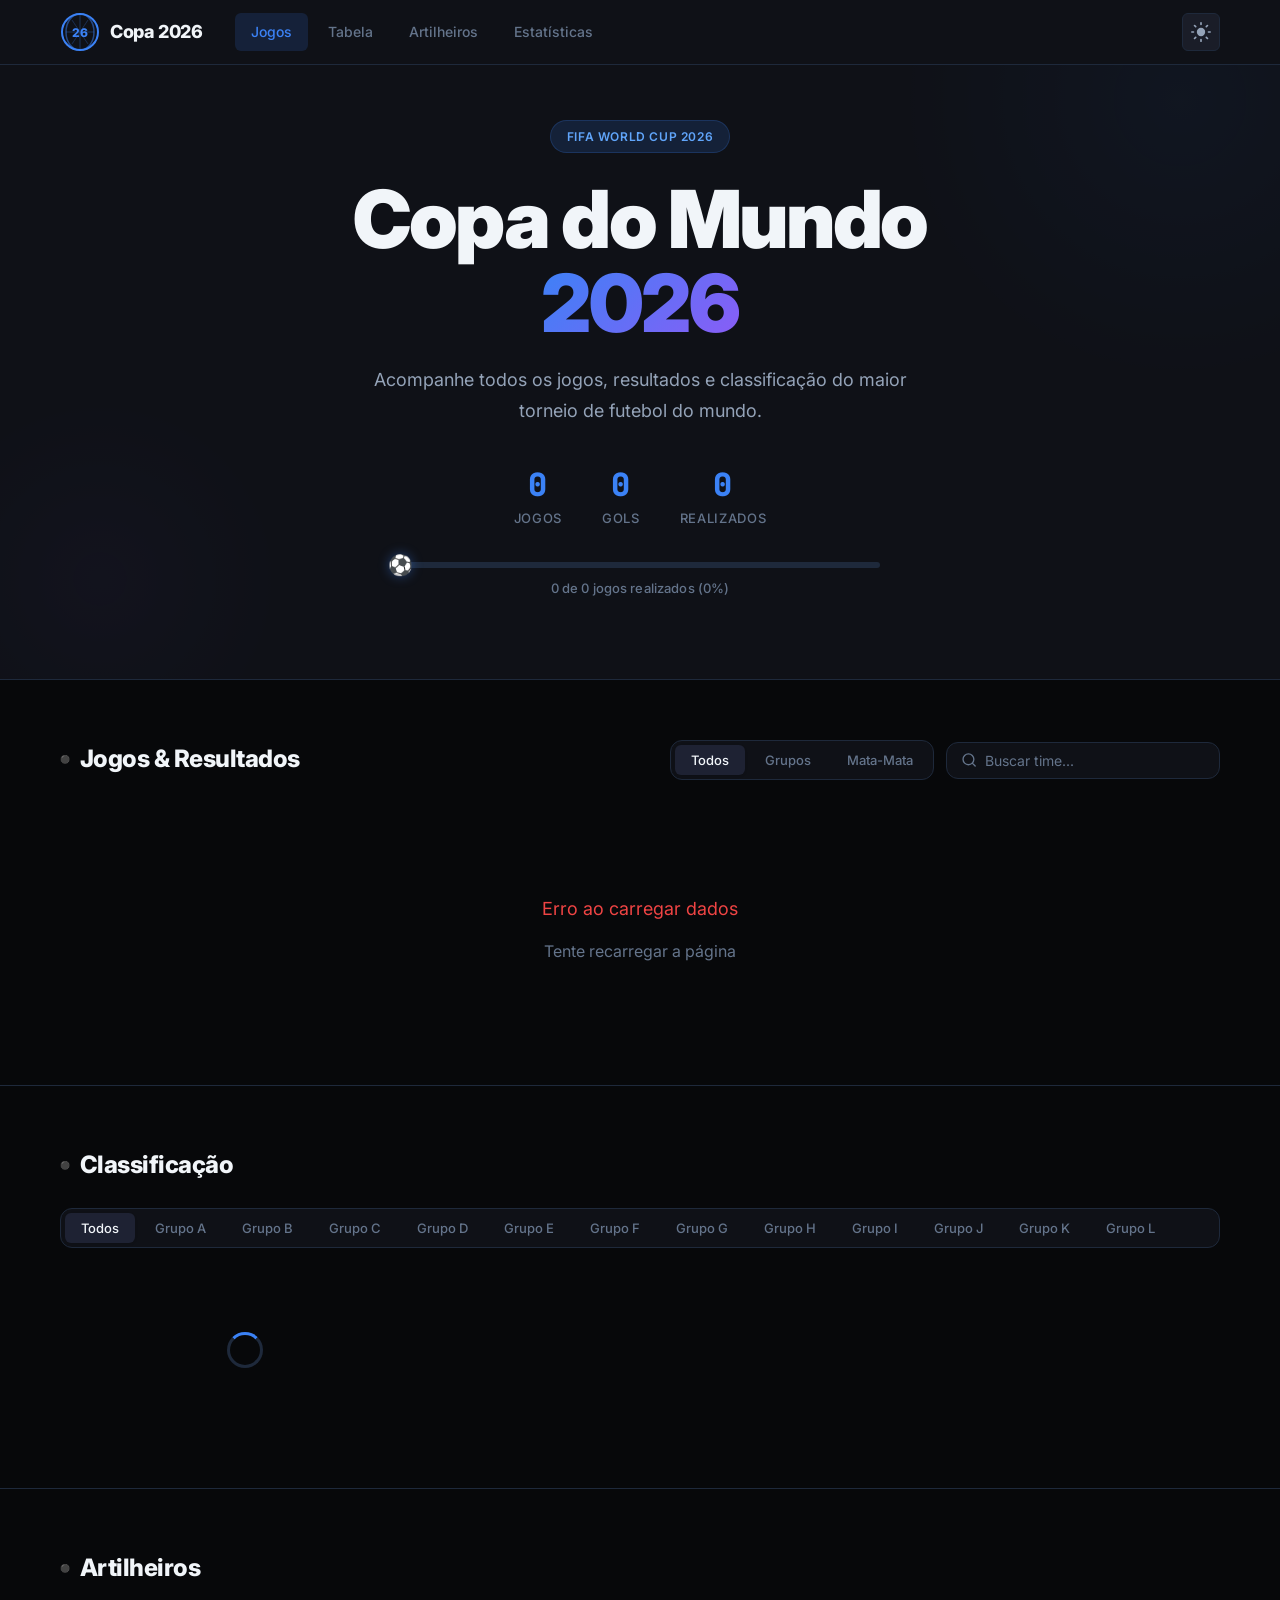
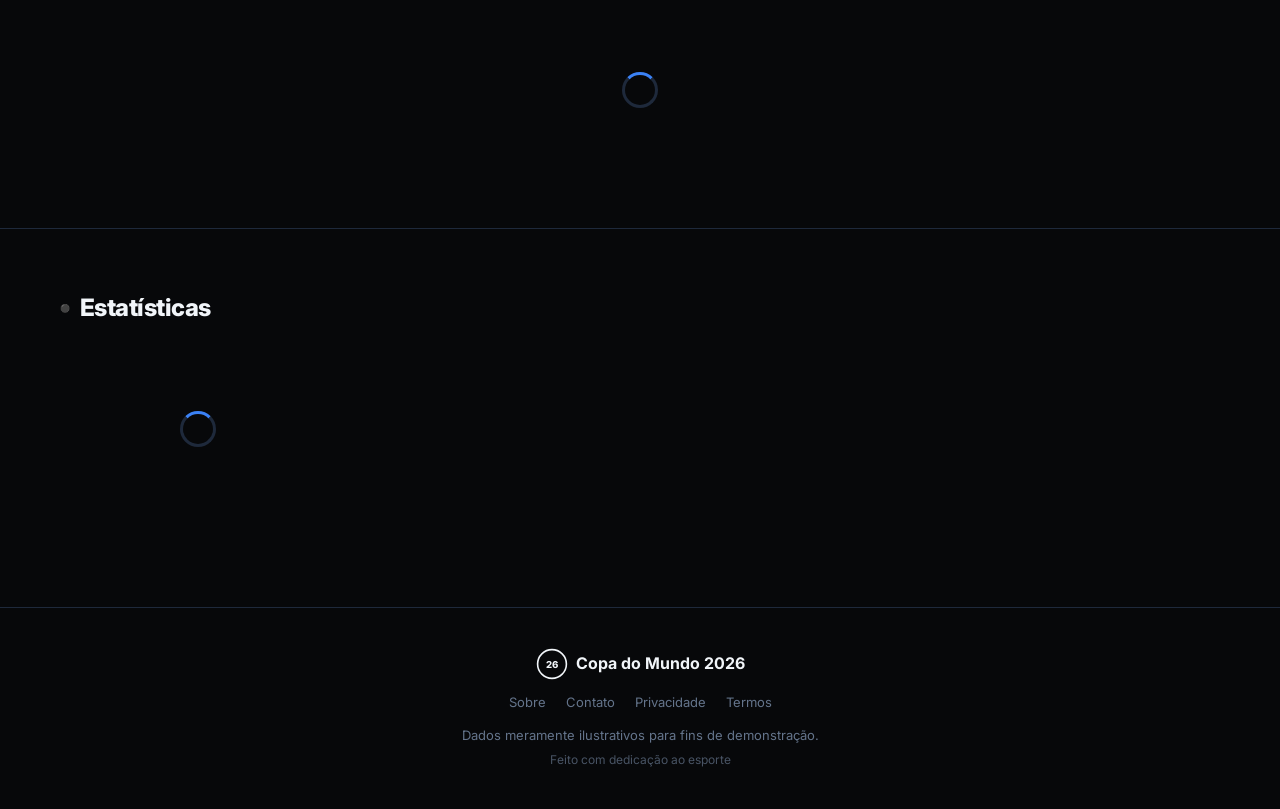
==== commit 2e5fbd04: "new features" ====
--- a/index.html
+++ b/index.html
@@ -2,6 +2,8 @@
 <html lang="pt-BR" data-theme="dark">
 <head>
   <meta charset="UTF-8">
+  <meta name="google-adsense-account" content="ca-pub-1538326960915004">
+  <script async src="https://pagead2.googlesyndication.com/pagead/js/adsbygoogle.js?client=ca-pub-1538326960915004" crossorigin="anonymous"></script>
   <title>Copa do Mundo 2026 — Jogos, Resultados e Classificação</title>
   <meta name="description" content="Acompanhe todos os jogos, resultados e classificação da Copa do Mundo FIFA 2026. Jogos em tempo real, tabela de grupos e estatísticas.">
   <meta name="keywords" content="copa do mundo 2026, fifa, futebol, jogos, resultados, classificação, grupos, artilheiros">
@@ -98,10 +100,27 @@
             <span class="hero-stat-label">Realizados</span>
           </div>
         </div>
+        <div class="hero-progress">
+          <div class="hero-progress-track">
+            <div class="hero-progress-fill" id="progressFill" role="progressbar" aria-valuenow="0" aria-valuemin="0" aria-valuemax="100"></div>
+            <div class="hero-progress-thumb" id="progressThumb">⚽</div>
+          </div>
+          <span class="hero-progress-label" id="progressLabel">Carregando...</span>
+        </div>
       </div>
     </section>
 
     <div class="container ad-container" id="ad-banner-top" role="complementary" aria-label="Anúncio"></div>
+
+    <section id="todaySection" class="today-section" aria-label="Jogos de hoje" style="display:none;">
+      <div class="container">
+        <h2 class="section-title">
+          <span class="section-title-icon" aria-hidden="true">&#9899;</span>
+          Jogos de Hoje
+        </h2>
+        <div id="todayMatches" class="today-list"></div>
+      </div>
+    </section>
 
     <section id="jogos" class="matches-section" aria-label="Jogos e resultados">
       <div class="container">
--- a/style.css
+++ b/style.css
@@ -380,6 +380,148 @@
   66% { transform: translate(-20px, 20px) scale(0.95); }
 }
 
+.hero-progress {
+  margin-top: 32px;
+  max-width: 480px;
+  margin-left: auto;
+  margin-right: auto;
+}
+
+.hero-progress-track {
+  position: relative;
+  height: 6px;
+  background: var(--border-color);
+  border-radius: 3px;
+  overflow: visible;
+}
+
+.hero-progress-fill {
+  height: 100%;
+  background: var(--accent-gradient);
+  border-radius: 3px;
+  transition: width 0.8s cubic-bezier(0.4, 0, 0.2, 1);
+  width: 0%;
+}
+
+.hero-progress-thumb {
+  position: absolute;
+  top: 50%;
+  transform: translate(-50%, -50%);
+  font-size: 1.25rem;
+  line-height: 1;
+  left: 0%;
+  transition: left 0.8s cubic-bezier(0.4, 0, 0.2, 1);
+  filter: drop-shadow(0 0 6px rgba(59, 130, 246, 0.4));
+  pointer-events: none;
+}
+
+.hero-progress-label {
+  display: block;
+  text-align: center;
+  margin-top: 10px;
+  font-size: 0.8125rem;
+  color: var(--text-tertiary);
+  font-weight: 500;
+  letter-spacing: 0.01em;
+}
+
+.today-section {
+  padding: 24px 0 0;
+}
+
+.today-section .section-title {
+  margin-bottom: 16px;
+}
+
+.today-list {
+  display: flex;
+  gap: 12px;
+  overflow-x: auto;
+  padding-bottom: 8px;
+  scroll-snap-type: x mandatory;
+  -webkit-overflow-scrolling: touch;
+}
+
+.today-card {
+  display: flex;
+  flex-direction: column;
+  align-items: center;
+  gap: 6px;
+  padding: 16px 20px;
+  min-width: 180px;
+  background: var(--bg-card);
+  border: 1px solid var(--border-color);
+  border-radius: var(--radius-md);
+  text-decoration: none;
+  color: var(--text-primary);
+  scroll-snap-align: start;
+  transition: all var(--transition-base);
+  flex-shrink: 0;
+}
+
+.today-card:hover {
+  background: var(--bg-card-hover);
+  border-color: var(--border-light);
+  transform: translateY(-2px);
+  box-shadow: var(--shadow-md);
+}
+
+.today-card--live {
+  border-color: var(--green);
+  box-shadow: 0 0 0 1px var(--green), var(--shadow-glow);
+}
+
+.today-card--past {
+  opacity: 0.8;
+}
+
+.today-card--past:hover {
+  opacity: 1;
+}
+
+.today-team {
+  font-size: 0.875rem;
+  font-weight: 600;
+  display: flex;
+  align-items: center;
+  gap: 6px;
+  text-align: center;
+}
+
+.today-flag {
+  font-size: 1.1rem;
+}
+
+.today-score {
+  font-family: var(--font-mono);
+  font-size: 1.5rem;
+  font-weight: 700;
+  color: var(--text-primary);
+}
+
+.today-time {
+  font-size: 0.6875rem;
+  color: var(--text-tertiary);
+  font-weight: 500;
+}
+
+.today-time--live {
+  color: var(--green);
+  font-weight: 600;
+  display: flex;
+  align-items: center;
+  gap: 4px;
+}
+
+.today-time--live::before {
+  content: '';
+  width: 6px;
+  height: 6px;
+  border-radius: 50%;
+  background: var(--green);
+  animation: pulse-dot 1.5s ease-in-out infinite;
+}
+
 .matches-section {
   padding: 60px 0;
 }
